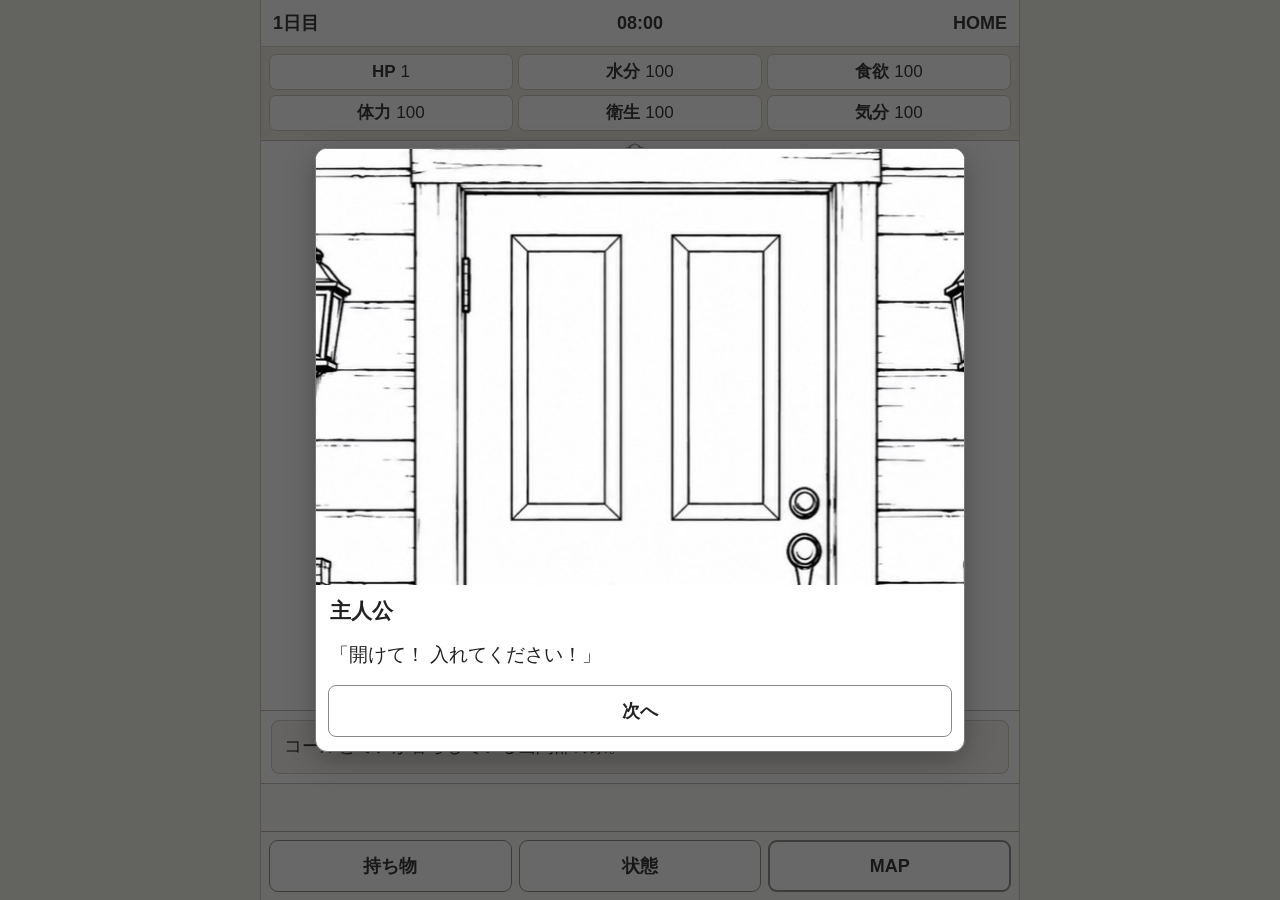
==== home.html @ 2425fb9e "Add canonical HOME page" ====
<!DOCTYPE html>
<html lang="ja">
<head>
  <meta charset="UTF-8">
  <meta name="viewport" content="width=device-width, initial-scale=1.0, user-scalable=no">
  <title>HOME</title>
  <link rel="stylesheet" href="css/home.css">
  <link rel="stylesheet" href="css/home-npc-marker.css">
</head>
<body>
<div id="game">

  <header id="hud">
    <div id="hud-top">
      <span id="day">1日目</span>
      <span id="time">08:00</span>
      <span id="location-name">HOME</span>
    </div>

    <div id="status-bar">
      <div class="status"><span class="status-label">HP</span><span id="status-hp">1</span></div>
      <div class="status"><span class="status-label">水分</span><span id="status-thirst">100</span></div>
      <div class="status"><span class="status-label">食欲</span><span id="status-hunger">100</span></div>
      <div class="status"><span class="status-label">体力</span><span id="status-stamina">100</span></div>
      <div class="status"><span class="status-label">衛生</span><span id="status-hygiene">100</span></div>
      <div class="status"><span class="status-label">気分</span><span id="status-mood">100</span></div>
    </div>
  </header>

  <main id="home-area">
    <div id="home-scene">
      <img id="home-background" src="" alt="拠点" draggable="false">
      <div id="hotspot-layer"></div>
      <div id="npc-layer"></div>
      <div id="event-image-layer"></div>
    </div>
  </main>

  <section id="message-area">
    <div id="message">拠点です。</div>
  </section>

  <section id="interaction-panel" hidden>
    <div id="interaction-title"></div>
    <div id="interaction-text"></div>
    <div id="interaction-actions"></div>
  </section>

  <section id="dialogue-panel" class="overlay-panel" hidden>
    <div class="dialogue-box">
      <div id="dialogue-character">
        <div id="dialogue-image-area">
          <img id="dialogue-character-image" src="" alt="" draggable="false">
        </div>
        <div id="dialogue-character-name"></div>
      </div>
      <div id="dialogue-content">
        <div id="dialogue-text"></div>
        <div id="dialogue-actions"></div>
      </div>
      <button id="dialogue-close" type="button">閉じる</button>
    </div>
  </section>

  <footer id="bottom-menu">
    <button id="inventory-button" type="button">持ち物</button>
    <button id="status-button" type="button">状態</button>
    <button id="map-button" type="button">MAP</button>
  </footer>

  <section id="inventory-panel" class="overlay-panel" hidden>
    <div class="panel-box">
      <div class="panel-header">
        <strong>持ち物</strong>
        <button id="inventory-close" type="button">閉じる</button>
      </div>
      <div id="inventory-list"></div>
    </div>
  </section>

  <section id="status-panel" class="overlay-panel" hidden>
    <div class="panel-box">
      <div class="panel-header">
        <strong>状態</strong>
        <button id="status-close" type="button">閉じる</button>
      </div>
      <div id="status-detail">
        <div class="status-row"><span>HP</span><span id="detail-hp">1</span></div>
        <div class="status-row"><span>水分</span><span id="detail-thirst">100</span></div>
        <div class="status-row"><span>食欲</span><span id="detail-hunger">100</span></div>
        <div class="status-row"><span>体力</span><span id="detail-stamina">100</span></div>
        <div class="status-row"><span>衛生</span><span id="detail-hygiene">100</span></div>
        <div class="status-row"><span>気分</span><span id="detail-mood">100</span></div>
      </div>
    </div>
  </section>

  <section id="facility-panel" class="overlay-panel" hidden>
    <div class="panel-box">
      <div class="panel-header">
        <strong id="facility-title">設備</strong>
        <button id="facility-close" type="button">閉じる</button>
      </div>
      <div id="facility-image-area">
        <img id="facility-image" src="" alt="" draggable="false">
      </div>
      <div id="facility-description"></div>
      <div id="facility-status"></div>
      <div id="facility-actions"></div>
    </div>
  </section>

  <section id="storage-panel" class="overlay-panel" hidden>
    <div class="panel-box">
      <div class="panel-header">
        <strong>収納</strong>
        <button id="storage-close" type="button">閉じる</button>
      </div>
      <div id="storage-list"></div>
    </div>
  </section>

  <section id="home-event-panel" class="overlay-panel" hidden>
    <div class="event-box">
      <div id="home-event-image-area">
        <img id="home-event-image" src="" alt="" draggable="false">
      </div>
      <div id="home-event-title"></div>
      <div id="home-event-text"></div>
      <div id="home-event-actions"></div>
    </div>
  </section>

</div>

<script type="module" src="js/home/home-loader.js"></script>
</body>
</html>
---- css/home.css ----
/* =========================================================
   HOME
   css/home.css

   home.html 共通レイアウト用
   ・ドールハウス背景
   ・タップポイント
   ・NPC
   ・イベント
   ・会話
   ・持ち物
   ・状態
   ・設備
   ・収納
========================================================= */


/* =========================================================
   基本
========================================================= */

* {
  box-sizing: border-box;
}

html,
body {
  margin: 0;
  padding: 0;
  width: 100%;
  min-height: 100%;
}

html {
  font-size: 18px;
}

body {
  background: #f3f1eb;
  color: #222;
  font-family:
    -apple-system,
    BlinkMacSystemFont,
    "Hiragino Sans",
    "Yu Gothic",
    "Meiryo",
    sans-serif;

  -webkit-text-size-adjust: 100%;
  -webkit-tap-highlight-color: transparent;
  touch-action: manipulation;
}

button {
  font: inherit;
  color: inherit;
  cursor: pointer;

  -webkit-user-select: none;
  user-select: none;
  touch-action: manipulation;
}

button:disabled {
  opacity: 0.45;
  cursor: default;
}

img {
  display: block;
  max-width: 100%;

  -webkit-user-drag: none;
  user-select: none;
}


/* =========================================================
   ゲーム全体
========================================================= */

#game {
  width: 100%;
  max-width: 760px;
  min-height: 100dvh;

  margin: 0 auto;

  display: flex;
  flex-direction: column;

  background: #faf9f6;
  border-left: 1px solid #cbc7bd;
  border-right: 1px solid #cbc7bd;
}


/* =========================================================
   HUD
========================================================= */

#hud {
  position: relative;
  z-index: 20;

  flex: 0 0 auto;

  background: #fff;
  border-bottom: 1px solid #bbb7ae;
}

#hud-top {
  min-height: 46px;

  padding: 8px 12px;

  display: grid;
  grid-template-columns: 1fr auto 1fr;
  align-items: center;
  gap: 8px;

  font-size: 18px;
  font-weight: 700;
}

#day {
  text-align: left;
}

#time {
  text-align: center;
}

#location-name {
  text-align: right;

  overflow: hidden;
  white-space: nowrap;
  text-overflow: ellipsis;
}


/* =========================================================
   ステータスバー
========================================================= */

#status-bar {
  padding: 7px 8px 9px;

  display: grid;
  grid-template-columns: repeat(3, 1fr);
  gap: 5px;

  background: #ebe8e0;
  border-top: 1px solid #d2cec4;
}

.status {
  min-height: 36px;

  padding: 5px 4px;

  display: flex;
  justify-content: center;
  align-items: center;
  gap: 5px;

  background: #fff;
  border: 1px solid #c9c5bb;
  border-radius: 7px;

  font-size: 17px;
  line-height: 1.2;
}

.status-label {
  font-weight: 700;
}


/* =========================================================
   ホーム画像エリア
========================================================= */

#home-area {
  position: relative;

  width: 100%;
  flex: 0 0 auto;

  background: #e7e5df;
  overflow: hidden;
}

#home-scene {
  position: relative;

  width: 100%;

  /*
    ドールハウス背景を4:3で表示。
    画像比率を変更する場合はここを変更。
  */
  aspect-ratio: 4 / 3;

  overflow: hidden;

  background: #fff;
}


/* =========================================================
   ホーム背景
========================================================= */

#home-background {
  position: absolute;
  inset: 0;

  width: 100%;
  height: 100%;

  object-fit: contain;
  object-position: center;

  background: #fff;

  pointer-events: none;
}


/* =========================================================
   タップポイント
========================================================= */

#hotspot-layer {
  position: absolute;
  inset: 0;

  z-index: 5;

  width: 100%;
  height: 100%;
}

.home-hotspot,
.hotspot {
  position: absolute;

  min-width: 44px;
  min-height: 44px;

  padding: 0;

  border: 2px solid transparent;
  border-radius: 8px;

  background: transparent;
}

.home-hotspot:active,
.hotspot:active {
  background: rgba(255, 255, 255, 0.22);
  border-color: rgba(50, 50, 50, 0.4);
}


/*
  開発中にタップ位置を見たい時だけ
  #game に class="debug" を付ける。
*/

.debug .home-hotspot,
.debug .hotspot {
  background: rgba(255, 220, 80, 0.22);
  border-color: rgba(180, 100, 0, 0.8);
}


/* =========================================================
   NPC配置
========================================================= */

#npc-layer {
  position: absolute;
  inset: 0;

  z-index: 6;

  width: 100%;
  height: 100%;

  pointer-events: none;
}

.home-npc,
.npc-sprite {
  position: absolute;

  max-width: none;
  height: auto;

  pointer-events: auto;
  cursor: pointer;

  transform-origin: bottom center;
}


/* NPCをボタン化した場合 */

button.home-npc,
button.npc-sprite {
  padding: 0;

  border: 0;
  background: transparent;
}


/* =========================================================
   イベント画像レイヤー
========================================================= */

#event-image-layer {
  position: absolute;
  inset: 0;

  z-index: 8;

  width: 100%;
  height: 100%;

  pointer-events: none;
}

#event-image-layer img,
.home-event-overlay-image {
  width: 100%;
  height: 100%;

  object-fit: contain;
  object-position: center;
}


/* =========================================================
   メッセージ
========================================================= */

#message-area {
  flex: 0 0 auto;

  padding: 9px 10px;

  background: #fff;
  border-top: 1px solid #bbb7ae;
  border-bottom: 1px solid #bbb7ae;
}

#message {
  min-height: 54px;

  padding: 10px 12px;

  display: flex;
  align-items: center;

  background: #f5f3ed;
  border: 1px solid #cec9bd;
  border-radius: 8px;

  font-size: 18px;
  line-height: 1.55;
}


/* =========================================================
   通常インタラクション
========================================================= */

#interaction-panel {
  flex: 0 0 auto;

  margin: 8px 10px 0;
  padding: 12px;

  background: #fff;
  border: 1px solid #bbb7ae;
  border-radius: 9px;
}

#interaction-panel[hidden] {
  display: none;
}

#interaction-title {
  margin-bottom: 8px;

  font-size: 20px;
  font-weight: 700;
}

#interaction-text {
  margin-bottom: 12px;

  font-size: 18px;
  line-height: 1.6;
}

#interaction-actions {
  display: grid;
  gap: 8px;
}

#interaction-actions button {
  width: 100%;
  min-height: 50px;

  padding: 10px 14px;

  background: #fff;
  border: 1px solid #888;
  border-radius: 8px;

  font-size: 18px;
  font-weight: 700;
}

#interaction-actions button:active {
  background: #e9e6de;
}


/* =========================================================
   下部メニュー
========================================================= */

#bottom-menu {
  position: sticky;
  bottom: 0;
  z-index: 30;

  width: 100%;

  margin-top: auto;
  padding:
    8px
    8px
    calc(8px + env(safe-area-inset-bottom));

  display: grid;
  grid-template-columns: repeat(3, 1fr);
  gap: 7px;

  background: rgba(250, 249, 246, 0.96);
  border-top: 1px solid #aaa69d;

  backdrop-filter: blur(8px);
  -webkit-backdrop-filter: blur(8px);
}

#bottom-menu button {
  min-height: 52px;

  padding: 8px 5px;

  background: #fff;
  border: 1px solid #89867f;
  border-radius: 9px;

  font-size: 18px;
  font-weight: 700;
}

#bottom-menu button:active {
  background: #ddd9cf;
}


/* MAPボタン */

#map-button {
  border-width: 2px !important;
}


/* =========================================================
   共通オーバーレイ
========================================================= */

.overlay-panel {
  position: fixed;
  inset: 0;

  z-index: 100;

  padding:
    max(16px, env(safe-area-inset-top))
    12px
    max(16px, env(safe-area-inset-bottom));

  display: flex;
  justify-content: center;
  align-items: center;

  background: rgba(20, 20, 20, 0.64);

  overflow-y: auto;
}

.overlay-panel[hidden] {
  display: none;
}

.panel-box,
.dialogue-box,
.event-box {
  width: min(100%, 650px);
  max-height: calc(100dvh - 32px);

  overflow-y: auto;

  background: #fff;
  border: 1px solid #777;
  border-radius: 12px;

  box-shadow: 0 8px 30px rgba(0, 0, 0, 0.28);
}


/* =========================================================
   共通パネルヘッダー
========================================================= */

.panel-header {
  position: sticky;
  top: 0;
  z-index: 2;

  min-height: 56px;

  padding: 8px 10px 8px 14px;

  display: flex;
  justify-content: space-between;
  align-items: center;
  gap: 10px;

  background: #f3f1eb;
  border-bottom: 1px solid #c4c0b6;

  font-size: 20px;
}

.panel-header button {
  min-width: 76px;
  min-height: 44px;

  padding: 7px 12px;

  background: #fff;
  border: 1px solid #888;
  border-radius: 8px;

  font-size: 17px;
  font-weight: 700;
}


/* =========================================================
   持ち物
========================================================= */

#inventory-list {
  padding: 12px;

  display: grid;
  gap: 8px;
}

.inventory-item {
  min-height: 54px;

  padding: 10px 12px;

  display: flex;
  align-items: center;
  justify-content: space-between;
  gap: 12px;

  background: #f7f6f2;
  border: 1px solid #cbc7bd;
  border-radius: 8px;

  font-size: 18px;
}

.inventory-item-name {
  font-weight: 700;
}

.inventory-item-count {
  flex: 0 0 auto;
}


/* =========================================================
   状態詳細
========================================================= */

#status-detail {
  padding: 12px;
}

.status-row {
  min-height: 50px;

  padding: 9px 12px;

  display: flex;
  align-items: center;
  justify-content: space-between;
  gap: 12px;

  border-bottom: 1px solid #ddd9d0;

  font-size: 18px;
}

.status-row:last-child {
  border-bottom: 0;
}

.status-row span:first-child {
  font-weight: 700;
}


/* =========================================================
   NPC会話
========================================================= */

#dialogue-panel {
  align-items: flex-end;

  padding-left: 8px;
  padding-right: 8px;
}

.dialogue-box {
  position: relative;

  width: min(100%, 700px);

  padding: 12px;
}


/* キャラクター */

#dialogue-character {
  display: flex;
  align-items: flex-end;
  gap: 10px;

  min-height: 110px;

  padding-right: 70px;
}

#dialogue-image-area {
  width: 100px;
  height: 130px;

  flex: 0 0 100px;

  display: flex;
  justify-content: center;
  align-items: flex-end;

  overflow: hidden;
}

#dialogue-character-image {
  width: 100%;
  height: 100%;

  object-fit: contain;
  object-position: bottom center;
}

#dialogue-character-name {
  padding-bottom: 10px;

  font-size: 20px;
  font-weight: 700;
}


/* 会話本文 */

#dialogue-content {
  margin-top: 8px;

  padding: 12px;

  background: #f5f3ed;
  border: 1px solid #c8c3b8;
  border-radius: 9px;
}

#dialogue-text {
  min-height: 72px;

  font-size: 19px;
  line-height: 1.65;
}

#dialogue-actions {
  margin-top: 12px;

  display: grid;
  gap: 8px;
}

#dialogue-actions button {
  width: 100%;
  min-height: 50px;

  padding: 10px 12px;

  background: #fff;
  border: 1px solid #888;
  border-radius: 8px;

  font-size: 18px;
  font-weight: 700;
}


/* 会話を閉じる */

#dialogue-close {
  position: absolute;
  top: 10px;
  right: 10px;

  min-width: 60px;
  min-height: 44px;

  padding: 7px 10px;

  background: #fff;
  border: 1px solid #888;
  border-radius: 8px;

  font-size: 17px;
  font-weight: 700;
}


/* =========================================================
   設備
========================================================= */

#facility-image-area {
  width: 100%;
  max-height: 280px;

  overflow: hidden;

  background: #eee;
}

#facility-image {
  width: 100%;
  max-height: 280px;

  object-fit: contain;
}

#facility-description,
#facility-status {
  padding: 12px 14px;

  font-size: 18px;
  line-height: 1.6;
}

#facility-description {
  border-bottom: 1px solid #ddd9d0;
}

#facility-status {
  background: #f6f4ef;
}

#facility-actions {
  padding: 12px;

  display: grid;
  gap: 8px;
}

#facility-actions button {
  min-height: 50px;

  padding: 10px 12px;

  background: #fff;
  border: 1px solid #888;
  border-radius: 8px;

  font-size: 18px;
  font-weight: 700;
}


/* =========================================================
   収納
========================================================= */

#storage-list {
  padding: 12px;

  display: grid;
  gap: 8px;
}

.storage-item {
  min-height: 54px;

  padding: 10px 12px;

  display: flex;
  justify-content: space-between;
  align-items: center;
  gap: 12px;

  background: #f7f6f2;
  border: 1px solid #cbc7bd;
  border-radius: 8px;

  font-size: 18px;
}


/* =========================================================
   ホームイベント
========================================================= */

#home-event-panel {
  align-items: center;
}

.event-box {
  overflow: hidden;
}

#home-event-image-area {
  width: 100%;

  background: #eee;
}

#home-event-image {
  width: 100%;
  max-height: 55dvh;

  object-fit: contain;
  object-position: center;
}

#home-event-title {
  padding: 12px 14px 6px;

  font-size: 21px;
  font-weight: 700;
}

#home-event-text {
  padding: 8px 14px 14px;

  font-size: 19px;
  line-height: 1.7;
  white-space: pre-wrap;
}

#home-event-actions {
  padding: 0 12px 14px;

  display: grid;
  gap: 8px;
}

#home-event-actions button {
  width: 100%;
  min-height: 52px;

  padding: 10px 14px;

  background: #fff;
  border: 1px solid #888;
  border-radius: 8px;

  font-size: 18px;
  font-weight: 700;
}

#home-event-actions button:active {
  background: #e8e5dc;
}


/* =========================================================
   汎用ボタン
========================================================= */

.primary-button {
  background: #262626 !important;
  color: #fff !important;
  border-color: #262626 !important;
}

.danger-button {
  border: 2px solid #555 !important;
  font-weight: 700;
}


/* =========================================================
   小さいスマホ
========================================================= */

@media (max-width: 420px) {

  html {
    font-size: 17px;
  }

  #hud-top {
    min-height: 43px;
    padding: 7px 9px;
    font-size: 17px;
  }

  #status-bar {
    padding-left: 5px;
    padding-right: 5px;
    gap: 4px;
  }

  .status {
    min-height: 34px;
    padding: 4px 2px;

    font-size: 17px;
  }

  #message-area {
    padding: 7px;
  }

  #message {
    min-height: 50px;
    padding: 8px 10px;
  }

  #bottom-menu {
    gap: 5px;
    padding-left: 5px;
    padding-right: 5px;
  }

  #bottom-menu button {
    padding-left: 3px;
    padding-right: 3px;
  }

  #dialogue-image-area {
    width: 84px;
    height: 115px;

    flex-basis: 84px;
  }
}


/* =========================================================
   横向き
========================================================= */

@media (orientation: landscape) and (max-height: 600px) {

  #game {
    max-width: 1000px;
  }

  #home-scene {
    aspect-ratio: 16 / 9;
  }

  #status-bar {
    grid-template-columns: repeat(6, 1fr);
  }

  #home-event-image {
    max-height: 45dvh;
  }

  .overlay-panel {
    align-items: flex-start;
  }
}


/* =========================================================
   hidden 保険
========================================================= */

[hidden] {
  display: none !important;
}
---- css/home-npc-marker.css ----
/* HOMEドールハウス上のNPCは立ち絵ではなく頭文字1文字で表示する。 */

#npc-layer .home-npc {
  display: flex;
  align-items: center;
  justify-content: center;
  padding: 0;
  border: 0;
  background: transparent;
}

/* 立ち絵は会話画面だけで使う。HOMEマップ上では隠す。 */
#npc-layer .home-npc > img {
  display: none;
}

#npc-layer .home-npc::before {
  content: '?';
  width: 34px;
  height: 34px;
  display: flex;
  align-items: center;
  justify-content: center;
  flex: 0 0 34px;
  border: 2px solid #222;
  border-radius: 50%;
  background: rgba(255, 255, 255, 0.94);
  color: #111;
  font-size: 20px;
  line-height: 1;
  font-weight: 800;
  box-shadow: 0 1px 4px rgba(0, 0, 0, 0.25);
}

/* 現在のdeco001の並び順用フォールバック */
#npc-layer .home-npc:nth-child(1)::before {
  content: 'C';
}

#npc-layer .home-npc:nth-child(2)::before {
  content: 'M';
}

/* 対応ブラウザでは名前で確実に判定 */
#npc-layer .home-npc:has(img[alt='コール・リード'])::before {
  content: 'C';
}

#npc-layer .home-npc:has(img[alt='ミア・リード'])::before {
  content: 'M';
}

#npc-layer .home-npc:active::before {
  transform: scale(0.94);
}
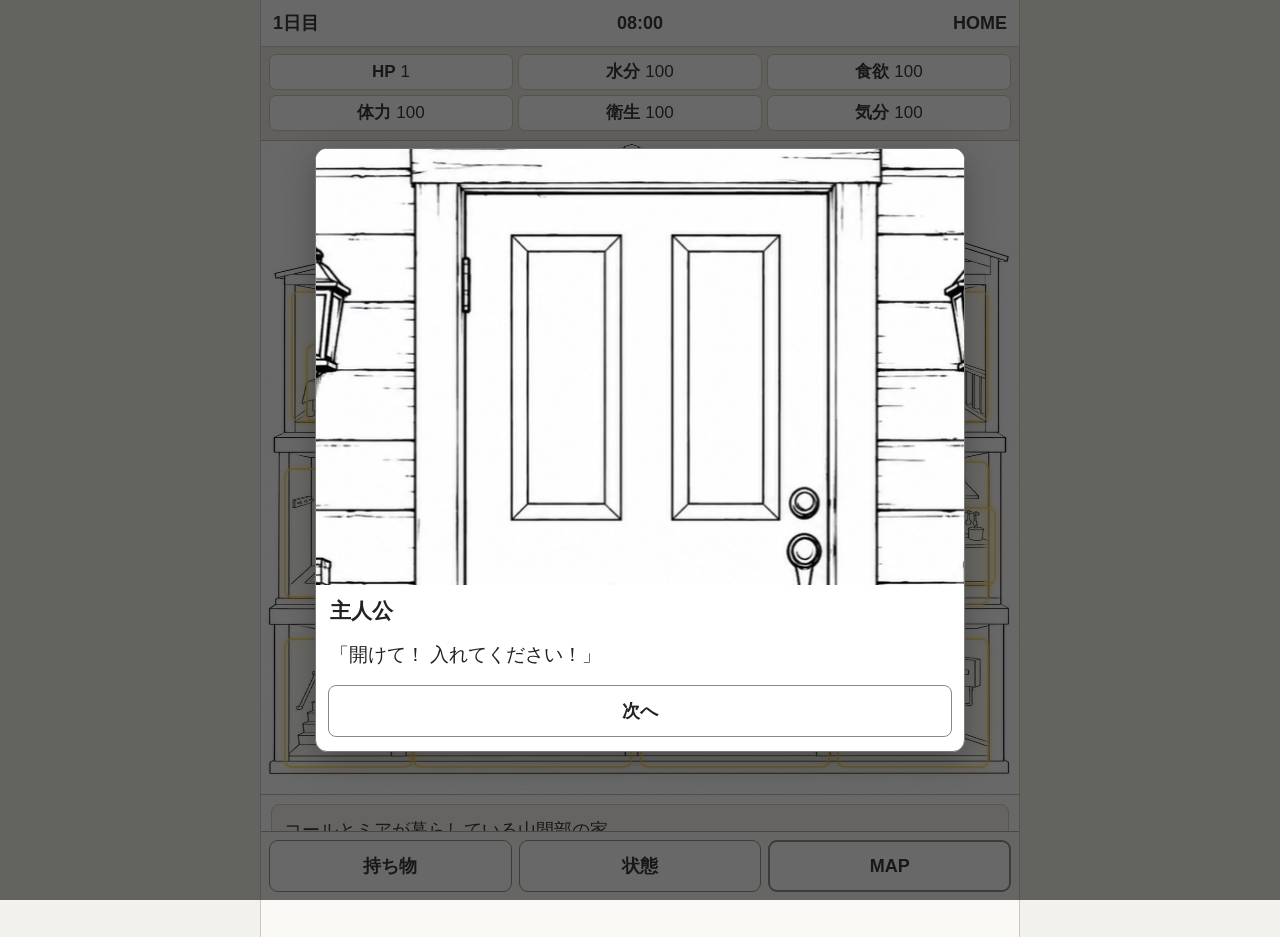
==== commit d2b0691b: "Load HOME layout overrides" ====
--- a/home.html
+++ b/home.html
@@ -6,6 +6,7 @@
   <title>HOME</title>
   <link rel="stylesheet" href="css/home.css">
   <link rel="stylesheet" href="css/home-npc-marker.css">
+  <link rel="stylesheet" href="css/home-layout.css">
 </head>
 <body>
 <div id="game">
--- a/css/home-layout.css
+++ b/css/home-layout.css
@@ -0,0 +1,80 @@
+/* HOME画面のスマホ向けレイアウト調整 */
+
+/* 家の表示領域を縦に少し長くする。
+   背景・ホットスポット・NPCレイヤーを同じ比率で伸ばすため、
+   タップ位置の対応は崩さない。 */
+#home-scene {
+  aspect-ratio: 1.16 / 1;
+}
+
+#home-background {
+  object-fit: fill;
+}
+
+/* タップ可能な場所は常時うっすら光らせる。 */
+.home-hotspot,
+.hotspot {
+  border: 2px solid rgba(255, 206, 76, 0.72);
+  background: rgba(255, 244, 176, 0.08);
+  box-shadow:
+    inset 0 0 12px rgba(255, 224, 105, 0.22),
+    0 0 8px rgba(255, 197, 48, 0.42);
+  animation: home-hotspot-glow 1.8s ease-in-out infinite alternate;
+}
+
+.home-hotspot:active,
+.hotspot:active {
+  border-color: rgba(255, 183, 0, 1);
+  background: rgba(255, 235, 120, 0.24);
+  box-shadow:
+    inset 0 0 18px rgba(255, 215, 72, 0.42),
+    0 0 14px rgba(255, 183, 0, 0.72);
+}
+
+@keyframes home-hotspot-glow {
+  from {
+    box-shadow:
+      inset 0 0 8px rgba(255, 224, 105, 0.14),
+      0 0 5px rgba(255, 197, 48, 0.28);
+  }
+  to {
+    box-shadow:
+      inset 0 0 14px rgba(255, 224, 105, 0.30),
+      0 0 11px rgba(255, 197, 48, 0.55);
+  }
+}
+
+/* C / M もタップできることが分かるようにする。 */
+#npc-layer .home-npc::before {
+  box-shadow:
+    0 0 0 3px rgba(255, 236, 155, 0.45),
+    0 0 12px rgba(255, 190, 32, 0.62);
+}
+
+/* 通常時の大きな空白を作らない。
+   会話・イベントは hidden の間は完全に収納する。 */
+#bottom-menu {
+  margin-top: 0;
+}
+
+#dialogue-panel[hidden],
+#home-event-panel[hidden],
+#interaction-panel[hidden],
+#inventory-panel[hidden],
+#status-panel[hidden],
+#facility-panel[hidden],
+#storage-panel[hidden] {
+  display: none !important;
+}
+
+/* 会話は必要になった時だけ画面下から出る。 */
+#dialogue-panel:not([hidden]) {
+  align-items: flex-end;
+}
+
+@media (prefers-reduced-motion: reduce) {
+  .home-hotspot,
+  .hotspot {
+    animation: none;
+  }
+}
